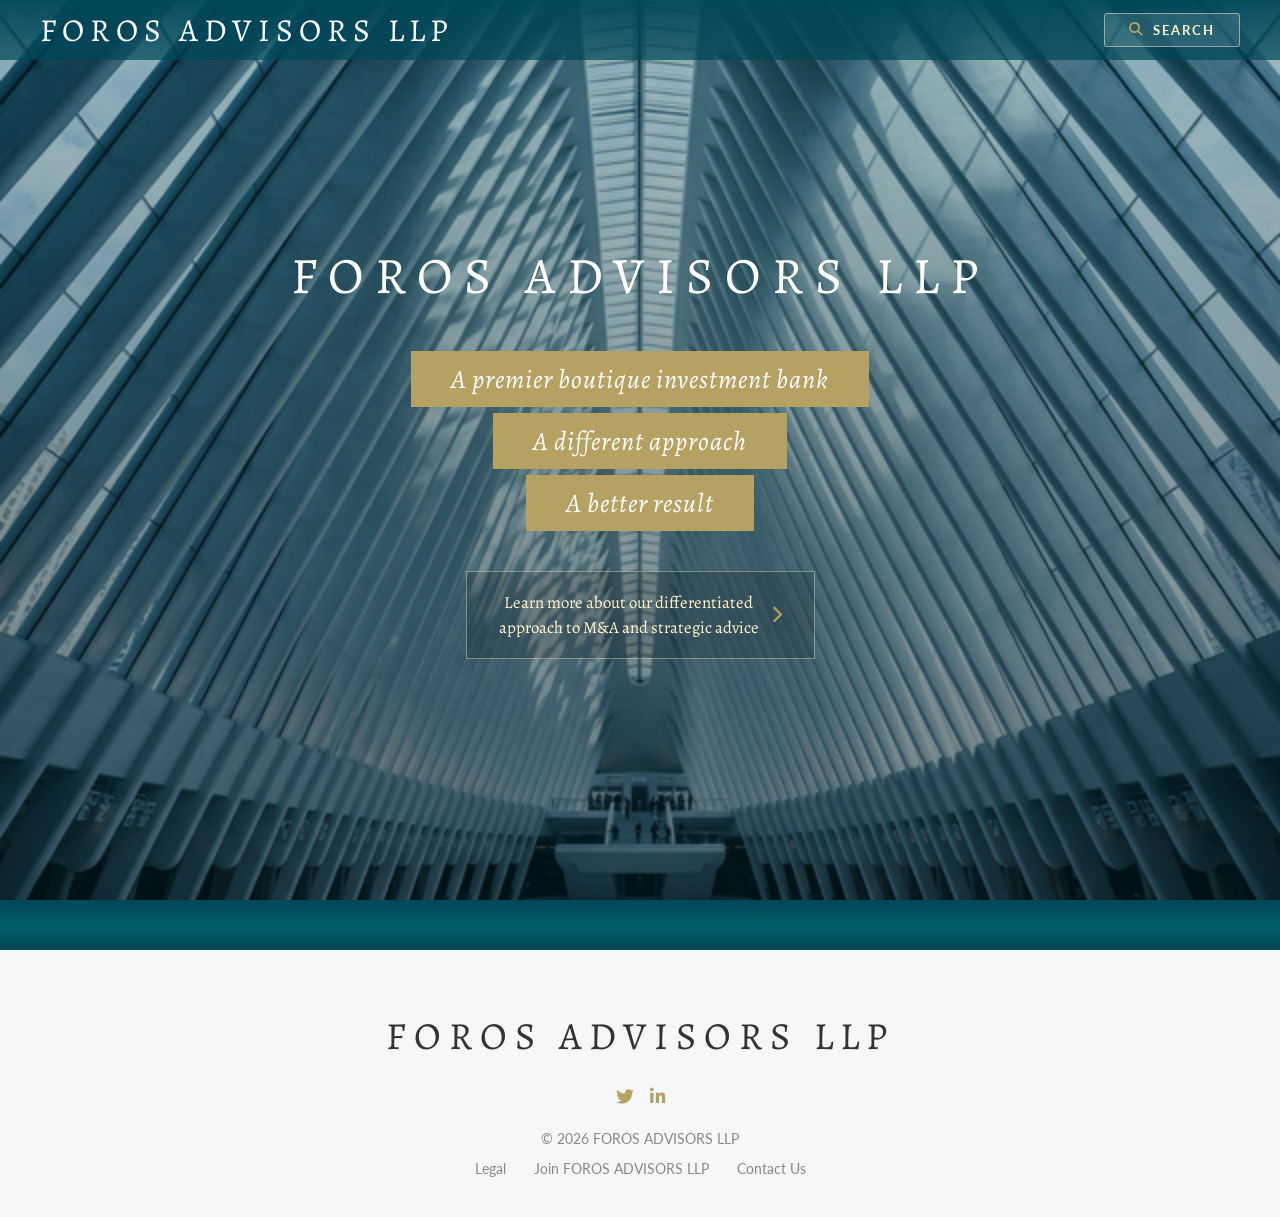
==== index.html @ 62505bb5 "first commit clonned website foros" ====
<!DOCTYPE html>
<html lang="en">

<head>
    <meta charset="UTF-8">
    <meta name="viewport" content="width=device-width, initial-scale=1.0">
    <meta name="description"
        content="FOROS ADVISORS LLP is a premier boutique investment bank providing strategic financial and M&A transaction advice.">
    <title>FOROS ADVISORS LLP</title>
    <link rel="preconnect" href="https://fonts.googleapis.com">
    <link rel="preconnect" href="https://fonts.gstatic.com" crossorigin>
    <link
        href="https://fonts.googleapis.com/css2?family=Alegreya:ital,wght@0,400;0,500;0,600;0,700;1,400;1,500&family=Lato:wght@300;400;700;900&display=swap"
        rel="stylesheet">
    <link rel="stylesheet" href="https://cdnjs.cloudflare.com/ajax/libs/font-awesome/6.5.1/css/all.min.css">
    <link rel="stylesheet" href="styles.css">
</head>

<body>

    <!-- Header / Navigation -->
    <header class="header header--home" id="main-header">
        <div class="header__inner">
            <a href="index.html" class="header__logo">FOROS ADVISORS LLP</a>
            <div class="header__search" id="search-toggle">
                <i class="fas fa-search"></i>
                <span>SEARCH</span>
            </div>
            <button class="header__hamburger" id="hamburger-btn" aria-label="Toggle menu">
                <span></span>
                <span></span>
                <span></span>
            </button>
        </div>
    </header>

    <!-- Mobile Nav Overlay -->
    <nav class="mobile-nav" id="mobile-nav">
        <div class="mobile-nav__inner">
            <a href="index.html" class="mobile-nav__link active">Home</a>
            <a href="who-we-are.html" class="mobile-nav__link">About Us</a>
            <a href="who-we-are.html" class="mobile-nav__link mobile-nav__link--sub">Who We Are</a>
            <a href="#" class="mobile-nav__link mobile-nav__link--sub">News</a>
            <a href="#" class="mobile-nav__link mobile-nav__link--sub">Perspectives</a>
            <a href="#" class="mobile-nav__link mobile-nav__link--sub">Community</a>
            <a href="#" class="mobile-nav__link mobile-nav__link--sub">Join FOROS ADVISORS LLP</a>
            <a href="#" class="mobile-nav__link mobile-nav__link--sub">Contact Us</a>
            <a href="#" class="mobile-nav__link">Our Core Values</a>
            <a href="#" class="mobile-nav__link">Our Approach</a>
            <a href="#" class="mobile-nav__link">Our Clients</a>
            <a href="#" class="mobile-nav__link">Our Transactions</a>
            <a href="#" class="mobile-nav__link">Our Team</a>
            <a href="#" class="mobile-nav__link">Legal</a>
        </div>
    </nav>

    <!-- Search Overlay -->
    <div class="search-overlay" id="search-overlay">
        <div class="search-overlay__inner">
            <button class="search-overlay__close" id="search-close" aria-label="Close search">
                <i class="fas fa-times"></i>
            </button>
            <div class="search-overlay__form">
                <input type="text" class="search-overlay__input" placeholder="Search..." id="search-input"
                    autocomplete="off">
                <button class="search-overlay__btn" aria-label="Search">
                    <i class="fas fa-search"></i>
                </button>
            </div>
        </div>
    </div>

    <!-- Hero Section -->
    <main>
        <section class="hero" id="hero">
            <div class="hero__bg">
                <img src="images/hero-bg.png" alt="Modern architectural structure" class="hero__bg-img">
                <div class="hero__overlay"></div>
            </div>
            <div class="hero__content">
                <h1 class="hero__logo-text">FOROS ADVISORS LLP</h1>
                <div class="hero__taglines">
                    <div class="hero__tagline hero__tagline--1">
                        <span>A premier boutique investment bank</span>
                    </div>
                    <div class="hero__tagline hero__tagline--2">
                        <span>A different approach</span>
                    </div>
                    <div class="hero__tagline hero__tagline--3">
                        <span>A better result</span>
                    </div>
                </div>
                <a href="who-we-are.html" class="hero__cta">
                    <span>Learn more about our differentiated<br>approach to M&A and strategic advice</span>
                    <i class="fas fa-chevron-right"></i>
                </a>
            </div>
        </section>
    </main>

    <!-- Teal Divider -->
    <div class="teal-divider"></div>

    <!-- Footer -->
    <footer class="footer" id="footer">
        <div class="footer__inner">
            <div class="footer__logo">FOROS ADVISORS LLP</div>
            <div class="footer__social">
                <a href="#" class="footer__social-link" aria-label="Twitter"><i class="fab fa-twitter"></i></a>
                <a href="#" class="footer__social-link" aria-label="LinkedIn"><i class="fab fa-linkedin-in"></i></a>
            </div>
            <div class="footer__copyright">&copy; 2026 FOROS ADVISORS LLP</div>
            <div class="footer__links">
                <a href="#">Legal</a>
                <a href="#">Join FOROS ADVISORS LLP</a>
                <a href="#">Contact Us</a>
            </div>
        </div>
    </footer>

    <script src="script.js"></script>
</body>

</html>
---- styles.css ----
/* ===================================================
   FOROS ADVISORS LLP GROUP - Website Clone
   CSS Stylesheet
   =================================================== */

/* ---------- CSS Variables / Design Tokens ---------- */
:root {
    --color-teal-dark: #004758;
    --color-teal-medium: #005f6b;
    --color-teal-light: #00798a;
    --color-teal-secondary: #007a8a;
    --color-gold: #b5a161;
    --color-gold-light: #c9b974;
    --color-cream: #fff4cf;
    --color-white: #ffffff;
    --color-off-white: #f5f7f8;
    --color-gray: #888888;
    --color-text-dark: #333333;
    --color-text-body: #555555;

    --font-serif: 'Alegreya', Georgia, 'Times New Roman', serif;
    --font-sans: 'Lato', 'Helvetica Neue', Arial, sans-serif;

    --header-height: 60px;
    --transition-speed: 0.3s;
    --transition-slow: 0.6s;
}

/* ---------- Reset & Base ---------- */
*,
*::before,
*::after {
    margin: 0;
    padding: 0;
    box-sizing: border-box;
}

html {
    scroll-behavior: smooth;
    font-size: 16px;
}

body {
    font-family: var(--font-sans);
    color: var(--color-text-dark);
    background: var(--color-white);
    overflow-x: hidden;
    -webkit-font-smoothing: antialiased;
    -moz-osx-font-smoothing: grayscale;
}

a {
    text-decoration: none;
    color: inherit;
    transition: color var(--transition-speed) ease, opacity var(--transition-speed) ease;
}

ul,
ol {
    list-style: none;
}

img {
    max-width: 100%;
    height: auto;
    display: block;
}

/* ---------- Header (Homepage) ---------- */
.header {
    position: fixed;
    top: 0;
    left: 0;
    width: 100%;
    z-index: 1000;
    transition: background var(--transition-speed) ease, box-shadow var(--transition-speed) ease;
}

.header--home {
    background: linear-gradient(180deg, rgba(0, 71, 88, 0.95) 0%, rgba(0, 71, 88, 0.7) 100%);
}

.header--home.scrolled {
    background: rgba(0, 71, 88, 0.98);
    box-shadow: 0 2px 20px rgba(0, 0, 0, 0.3);
}

.header--subpage {
    background: var(--color-teal-dark);
    box-shadow: 0 2px 20px rgba(0, 0, 0, 0.2);
}

.header__inner {
    display: flex;
    align-items: center;
    justify-content: space-between;
    padding: 0 40px;
    height: var(--header-height);
    max-width: 1400px;
    margin: 0 auto;
}

.header__logo {
    font-family: var(--font-serif);
    font-size: 2rem;
    font-weight: 400;
    color: var(--color-white);
    letter-spacing: 6px;
    transition: opacity var(--transition-speed);
}

.header__logo:hover {
    opacity: 0.85;
}

.header__search {
    display: flex;
    align-items: center;
    gap: 8px;
    background: rgba(255, 255, 255, 0.12);
    border: 1px solid rgba(255, 244, 207, 0.5);
    padding: 8px 24px;
    border-radius: 3px;
    color: var(--color-cream);
    cursor: pointer;
    font-family: var(--font-sans);
    font-size: 0.8rem;
    font-weight: 700;
    letter-spacing: 2px;
    transition: all var(--transition-speed) ease;
}

.header__search:hover {
    background: rgba(255, 255, 255, 0.2);
    border-color: var(--color-cream);
}

.header__search i {
    color: var(--color-gold);
    font-size: 0.85rem;
}

/* Hamburger */
.header__hamburger {
    display: none;
    flex-direction: column;
    justify-content: center;
    align-items: center;
    gap: 5px;
    background: none;
    border: none;
    cursor: pointer;
    padding: 5px;
    z-index: 1100;
}

.header__hamburger span {
    display: block;
    width: 26px;
    height: 2px;
    background: var(--color-white);
    transition: all var(--transition-speed) ease;
    border-radius: 2px;
}

.header__hamburger.active span:nth-child(1) {
    transform: rotate(45deg) translate(5px, 5px);
}

.header__hamburger.active span:nth-child(2) {
    opacity: 0;
}

.header__hamburger.active span:nth-child(3) {
    transform: rotate(-45deg) translate(5px, -5px);
}

/* ---------- Subpage Navigation ---------- */
.subnav {
    position: fixed;
    top: 0;
    left: 0;
    width: 100%;
    z-index: 1000;
    background: var(--color-teal-dark);
    box-shadow: 0 4px 20px rgba(0, 0, 0, 0.2);
}

.subnav__primary {
    display: flex;
    align-items: center;
    justify-content: flex-start;
    gap: 0;
    padding: 0 40px;
    height: 60px;
    max-width: 1400px;
    margin: 0 auto;
    border-bottom: 1px solid rgba(255, 255, 255, 0.08);
}

.subnav__logo {
    font-family: var(--font-serif);
    font-size: 1.8rem;
    font-weight: 400;
    color: var(--color-white);
    letter-spacing: 6px;
    margin-right: 40px;
    flex-shrink: 0;
}

.subnav__logo:hover {
    opacity: 0.85;
}

.subnav__links {
    display: flex;
    align-items: center;
    gap: 0;
    flex: 1;
}

.subnav__link {
    font-family: var(--font-sans);
    font-size: 0.75rem;
    font-weight: 700;
    letter-spacing: 1.5px;
    text-transform: uppercase;
    color: var(--color-white);
    padding: 20px 16px;
    position: relative;
    transition: color var(--transition-speed);
    white-space: nowrap;
}

.subnav__link:hover,
.subnav__link.active {
    color: var(--color-gold);
}

.subnav__link--dropdown::after {
    content: '';
    display: inline-block;
    width: 0;
    height: 0;
    border-left: 4px solid transparent;
    border-right: 4px solid transparent;
    border-top: 4px solid currentColor;
    margin-left: 6px;
    vertical-align: middle;
}

.subnav__link--dropdown.open::after {
    border-top: none;
    border-bottom: 4px solid currentColor;
}

.subnav__search {
    display: flex;
    align-items: center;
    gap: 8px;
    background: rgba(255, 255, 255, 0.1);
    border: 1px solid rgba(255, 244, 207, 0.4);
    padding: 7px 20px;
    border-radius: 3px;
    color: var(--color-cream);
    cursor: pointer;
    font-family: var(--font-sans);
    font-size: 0.75rem;
    font-weight: 700;
    letter-spacing: 2px;
    margin-left: auto;
    flex-shrink: 0;
    transition: all var(--transition-speed) ease;
}

.subnav__search:hover {
    background: rgba(255, 255, 255, 0.18);
}

.subnav__search i {
    color: var(--color-gold);
    font-size: 0.8rem;
}

/* Secondary Nav Row */
.subnav__secondary {
    display: flex;
    align-items: center;
    justify-content: center;
    gap: 0;
    padding: 0 40px;
    height: 48px;
    max-width: 1400px;
    margin: 0 auto;
    background: rgba(0, 95, 107, 0.6);
}

.subnav__sec-link {
    font-family: var(--font-sans);
    font-size: 0.75rem;
    font-weight: 700;
    letter-spacing: 1.5px;
    text-transform: uppercase;
    color: var(--color-white);
    padding: 14px 24px;
    position: relative;
    transition: color var(--transition-speed);
    white-space: nowrap;
}

.subnav__sec-link:hover,
.subnav__sec-link.active {
    color: var(--color-gold);
}

.subnav__secondary-wrap {
    background: rgba(0, 95, 107, 0.6);
}

/* Mobile Nav Overlay */
.mobile-nav {
    position: fixed;
    top: 0;
    right: -100%;
    width: 100%;
    max-width: 360px;
    height: 100vh;
    background: var(--color-teal-dark);
    z-index: 1050;
    transition: right var(--transition-speed) ease;
    overflow-y: auto;
    padding-top: 80px;
}

.mobile-nav.open {
    right: 0;
}

.mobile-nav__inner {
    display: flex;
    flex-direction: column;
    padding: 20px 30px;
}

.mobile-nav__link {
    font-family: var(--font-sans);
    font-size: 0.85rem;
    font-weight: 700;
    letter-spacing: 1.5px;
    text-transform: uppercase;
    color: var(--color-white);
    padding: 14px 0;
    border-bottom: 1px solid rgba(255, 255, 255, 0.08);
    transition: color var(--transition-speed);
}

.mobile-nav__link:hover,
.mobile-nav__link.active {
    color: var(--color-gold);
}

.mobile-nav__link--sub {
    padding-left: 24px;
    font-size: 0.78rem;
    font-weight: 400;
    opacity: 0.85;
}

/* ---------- Search Overlay ---------- */
.search-overlay {
    position: fixed;
    top: 0;
    left: 0;
    width: 100%;
    height: 100%;
    background: rgba(0, 71, 88, 0.96);
    z-index: 2000;
    display: flex;
    align-items: center;
    justify-content: center;
    opacity: 0;
    visibility: hidden;
    transition: opacity var(--transition-speed) ease, visibility var(--transition-speed) ease;
}

.search-overlay.open {
    opacity: 1;
    visibility: visible;
}

.search-overlay__inner {
    width: 90%;
    max-width: 600px;
    position: relative;
}

.search-overlay__close {
    position: absolute;
    top: -60px;
    right: 0;
    background: none;
    border: none;
    color: var(--color-white);
    font-size: 1.8rem;
    cursor: pointer;
    transition: opacity var(--transition-speed);
}

.search-overlay__close:hover {
    opacity: 0.7;
}

.search-overlay__form {
    display: flex;
    align-items: center;
    border-bottom: 2px solid rgba(255, 255, 255, 0.3);
}

.search-overlay__input {
    flex: 1;
    background: transparent;
    border: none;
    outline: none;
    color: var(--color-white);
    font-family: var(--font-serif);
    font-size: 2rem;
    padding: 16px 0;
}

.search-overlay__input::placeholder {
    color: rgba(255, 255, 255, 0.4);
}

.search-overlay__btn {
    background: none;
    border: none;
    color: var(--color-gold);
    font-size: 1.4rem;
    cursor: pointer;
    padding: 16px;
    transition: opacity var(--transition-speed);
}

.search-overlay__btn:hover {
    opacity: 0.7;
}

/* ---------- Hero Section ---------- */
.hero {
    position: relative;
    width: 100%;
    height: 100vh;
    min-height: 600px;
    display: flex;
    align-items: center;
    justify-content: center;
    overflow: hidden;
}

.hero__bg {
    position: absolute;
    top: 0;
    left: 0;
    width: 100%;
    height: 100%;
}

.hero__bg-img {
    width: 100%;
    height: 100%;
    object-fit: cover;
    object-position: center;
}

.hero__overlay {
    position: absolute;
    top: 0;
    left: 0;
    width: 100%;
    height: 100%;
    background: linear-gradient(180deg,
            rgba(0, 71, 88, 0.35) 0%,
            rgba(0, 40, 50, 0.45) 50%,
            rgba(0, 30, 40, 0.55) 100%);
}

.hero__content {
    position: relative;
    z-index: 10;
    text-align: center;
    padding: 0 20px;
}

.hero__logo-text {
    font-family: var(--font-serif);
    font-size: 3.2rem;
    font-weight: 400;
    color: var(--color-white);
    letter-spacing: 12px;
    margin-bottom: 40px;
    opacity: 0;
    transform: translateY(-20px);
    animation: fadeInDown 0.8s ease 0.3s forwards;
}

.hero__taglines {
    display: flex;
    flex-direction: column;
    align-items: center;
    gap: 6px;
    margin-bottom: 40px;
}

.hero__tagline {
    opacity: 0;
    transform: translateY(20px);
}

.hero__tagline span {
    display: inline-block;
    background: var(--color-gold);
    color: var(--color-white);
    font-family: var(--font-serif);
    font-size: 1.65rem;
    font-weight: 400;
    font-style: italic;
    padding: 10px 40px;
    letter-spacing: 1px;
}

.hero__tagline--1 {
    animation: fadeInUp 0.7s ease 0.6s forwards;
}

.hero__tagline--2 {
    animation: fadeInUp 0.7s ease 0.85s forwards;
}

.hero__tagline--3 {
    animation: fadeInUp 0.7s ease 1.1s forwards;
}

.hero__cta {
    display: inline-flex;
    align-items: center;
    gap: 12px;
    background: rgba(0, 0, 0, 0.15);
    border: 1px solid rgba(255, 244, 207, 0.4);
    color: var(--color-cream);
    font-family: var(--font-serif);
    font-size: 1.05rem;
    padding: 18px 32px;
    line-height: 1.5;
    text-align: center;
    transition: all var(--transition-speed) ease;
    opacity: 0;
    animation: fadeIn 0.8s ease 1.5s forwards;
}

.hero__cta:hover {
    background: rgba(0, 0, 0, 0.3);
    border-color: var(--color-cream);
    transform: scale(1.02);
}

.hero__cta i {
    color: var(--color-gold);
    font-size: 1.1rem;
}

/* ---------- Teal Divider ---------- */
.teal-divider {
    height: 50px;
    background: linear-gradient(180deg, var(--color-teal-dark) 0%, var(--color-teal-medium) 50%, var(--color-teal-dark) 100%);
}

/* ---------- Subpage Banner ---------- */
.banner {
    position: relative;
    width: 100%;
    height: 340px;
    overflow: hidden;
    margin-top: 108px;
}

.banner__img {
    width: 100%;
    height: 100%;
    object-fit: cover;
    object-position: center 30%;
}

.banner__overlay {
    position: absolute;
    top: 0;
    left: 0;
    width: 100%;
    height: 100%;
    background: linear-gradient(180deg,
            rgba(0, 71, 88, 0.15) 0%,
            rgba(0, 30, 40, 0.25) 100%);
}

/* ---------- Content Sections ---------- */
.section {
    padding: 60px 40px;
    max-width: 1000px;
    margin: 0 auto;
}

.section--intro {
    text-align: center;
    padding-top: 40px;
    border-top: 1px solid #ddd;
}

.section__heading {
    font-family: var(--font-serif);
    font-size: 2.6rem;
    font-weight: 400;
    color: var(--color-text-dark);
    line-height: 1.45;
    margin-bottom: 30px;
}

.section__heading--italic {
    font-style: italic;
}

.section__heading--small {
    font-size: 2.2rem;
}

.section__subheading {
    font-family: var(--font-serif);
    font-size: 1.3rem;
    font-weight: 600;
    font-style: italic;
    color: var(--color-teal-dark);
    margin-bottom: 20px;
    line-height: 1.5;
}

.section__text {
    font-family: var(--font-serif);
    font-size: 1.15rem;
    color: var(--color-text-body);
    line-height: 1.75;
    margin-bottom: 20px;
}

.section__list {
    padding-left: 0;
    margin-bottom: 30px;
}

.section__list li {
    font-family: var(--font-serif);
    font-size: 1.15rem;
    color: var(--color-text-body);
    line-height: 1.75;
    margin-bottom: 20px;
    padding-left: 24px;
    position: relative;
}

.section__list li::before {
    content: '•';
    position: absolute;
    left: 0;
    color: var(--color-teal-dark);
    font-weight: bold;
    font-size: 1.3rem;
}

.section__list li strong {
    color: var(--color-text-dark);
    font-weight: 700;
}

/* Expandable Arrow */
.section__expand {
    display: flex;
    align-items: center;
    justify-content: center;
    width: 30px;
    height: 30px;
    margin: 20px auto;
    cursor: pointer;
    color: var(--color-gray);
    font-size: 1rem;
    border: 1px solid var(--color-gray);
    border-radius: 50%;
    transition: all var(--transition-speed);
}

.section__expand:hover {
    color: var(--color-teal-dark);
    border-color: var(--color-teal-dark);
}

/* ---------- Stat Circles ---------- */
.stats {
    display: flex;
    justify-content: center;
    align-items: flex-end;
    gap: 60px;
    padding: 0 40px 60px;
    max-width: 1000px;
    margin: 0 auto;
}

.stat {
    display: flex;
    flex-direction: column;
    align-items: center;
    text-align: center;
}

.stat__circle {
    width: 220px;
    height: 220px;
    border-radius: 50%;
    background: linear-gradient(135deg, var(--color-teal-dark) 0%, var(--color-teal-light) 100%);
    display: flex;
    flex-direction: column;
    align-items: center;
    justify-content: center;
    padding: 20px;
    box-shadow: 0 8px 30px rgba(0, 71, 88, 0.25);
    transition: transform var(--transition-speed) ease, box-shadow var(--transition-speed) ease;
}

.stat__circle:hover {
    transform: translateY(-5px);
    box-shadow: 0 12px 40px rgba(0, 71, 88, 0.35);
}

.stat__number {
    font-family: var(--font-serif);
    font-size: 3.2rem;
    font-weight: 700;
    color: var(--color-white);
    line-height: 1;
    margin-bottom: 8px;
}

.stat__label {
    font-family: var(--font-sans);
    font-size: 0.7rem;
    font-weight: 700;
    letter-spacing: 2px;
    text-transform: uppercase;
    color: var(--color-white);
    line-height: 1.4;
}

/* ---------- Clients Section ---------- */
.clients {
    padding: 60px 40px;
    max-width: 1000px;
    margin: 0 auto;
    border-top: 1px solid #ddd;
}

.clients__heading {
    font-family: var(--font-serif);
    font-size: 2.2rem;
    font-weight: 400;
    color: var(--color-text-dark);
    margin-bottom: 20px;
}

.clients__subheading {
    font-family: var(--font-serif);
    font-size: 1.3rem;
    font-weight: 600;
    font-style: italic;
    color: var(--color-teal-dark);
    margin-bottom: 40px;
    line-height: 1.5;
}

.clients__grid {
    display: grid;
    grid-template-columns: repeat(auto-fit, minmax(160px, 1fr));
    gap: 30px;
    align-items: center;
}

.clients__logo {
    display: flex;
    align-items: center;
    justify-content: center;
    padding: 20px;
    background: var(--color-off-white);
    border-radius: 6px;
    height: 80px;
    font-family: var(--font-sans);
    font-size: 0.9rem;
    font-weight: 700;
    color: var(--color-gray);
    letter-spacing: 1px;
    text-transform: uppercase;
    transition: all var(--transition-speed) ease;
}

.clients__logo:hover {
    background: #eef2f3;
    box-shadow: 0 4px 12px rgba(0, 0, 0, 0.08);
}

/* ---------- Footer ---------- */
.footer {
    background: var(--color-off-white);
    padding: 60px 40px 40px;
    text-align: center;
}

.footer__inner {
    max-width: 1200px;
    margin: 0 auto;
}

.footer__logo {
    font-family: var(--font-serif);
    font-size: 2.4rem;
    font-weight: 400;
    color: var(--color-text-dark);
    letter-spacing: 8px;
    margin-bottom: 24px;
}

.footer__social {
    display: flex;
    justify-content: center;
    gap: 16px;
    margin-bottom: 24px;
}

.footer__social-link {
    color: var(--color-gold);
    font-size: 1.1rem;
    transition: color var(--transition-speed), transform var(--transition-speed);
}

.footer__social-link:hover {
    color: var(--color-teal-dark);
    transform: translateY(-2px);
}

.footer__copyright {
    font-family: var(--font-sans);
    font-size: 0.85rem;
    color: var(--color-gray);
    margin-bottom: 14px;
}

.footer__links {
    display: flex;
    justify-content: center;
    gap: 28px;
}

.footer__links a {
    font-family: var(--font-sans);
    font-size: 0.85rem;
    color: var(--color-gray);
    transition: color var(--transition-speed);
}

.footer__links a:hover {
    color: var(--color-teal-dark);
}

/* ---------- Animations ---------- */
@keyframes fadeInDown {
    from {
        opacity: 0;
        transform: translateY(-20px);
    }

    to {
        opacity: 1;
        transform: translateY(0);
    }
}

@keyframes fadeInUp {
    from {
        opacity: 0;
        transform: translateY(20px);
    }

    to {
        opacity: 1;
        transform: translateY(0);
    }
}

@keyframes fadeIn {
    from {
        opacity: 0;
    }

    to {
        opacity: 1;
    }
}

/* Scroll-triggered animations */
.animate-on-scroll {
    opacity: 0;
    transform: translateY(30px);
    transition: opacity 0.8s ease, transform 0.8s ease;
}

.animate-on-scroll.visible {
    opacity: 1;
    transform: translateY(0);
}

/* Number Counter Animation */
.stat__number[data-count] {
    transition: none;
}

/* ---------- Responsive ---------- */
@media (max-width: 1024px) {
    .subnav__link {
        padding: 20px 10px;
        font-size: 0.7rem;
    }

    .subnav__sec-link {
        padding: 14px 16px;
        font-size: 0.7rem;
    }

    .stats {
        gap: 30px;
    }

    .stat__circle {
        width: 180px;
        height: 180px;
    }

    .stat__number {
        font-size: 2.6rem;
    }
}

@media (max-width: 768px) {
    :root {
        --header-height: 56px;
    }

    .header__search {
        display: none;
    }

    .header__hamburger {
        display: flex;
    }

    /* Subnav mobile */
    .subnav__links,
    .subnav__search {
        display: none;
    }

    .subnav__primary {
        height: 56px;
    }

    .subnav__secondary-wrap {
        display: none;
    }

    .subnav .header__hamburger {
        display: flex;
    }

    /* Hero */
    .hero__logo-text {
        font-size: 2.2rem;
        letter-spacing: 8px;
    }

    .hero__tagline span {
        font-size: 1.15rem;
        padding: 8px 24px;
    }

    .hero__cta {
        font-size: 0.9rem;
        padding: 14px 24px;
    }

    /* Banner */
    .banner {
        height: 200px;
        margin-top: 56px;
    }

    /* Stats */
    .stats {
        flex-direction: column;
        align-items: center;
        gap: 30px;
    }

    .stat__circle {
        width: 200px;
        height: 200px;
    }

    /* Section */
    .section {
        padding: 40px 24px;
    }

    .section__heading {
        font-size: 1.8rem;
    }

    .section__heading--small {
        font-size: 1.6rem;
    }

    /* Footer */
    .footer {
        padding: 40px 24px 30px;
    }

    .footer__links {
        flex-direction: column;
        gap: 12px;
    }

    /* Clients */
    .clients__grid {
        grid-template-columns: repeat(2, 1fr);
    }
}

@media (max-width: 480px) {
    .hero__logo-text {
        font-size: 1.8rem;
        letter-spacing: 6px;
    }

    .hero__tagline span {
        font-size: 0.95rem;
        padding: 6px 16px;
    }

    .hero__cta {
        font-size: 0.8rem;
        padding: 12px 18px;
        flex-direction: column;
        gap: 8px;
    }

    .stat__circle {
        width: 170px;
        height: 170px;
    }

    .stat__number {
        font-size: 2.4rem;
    }

    .clients__grid {
        grid-template-columns: 1fr;
    }
}
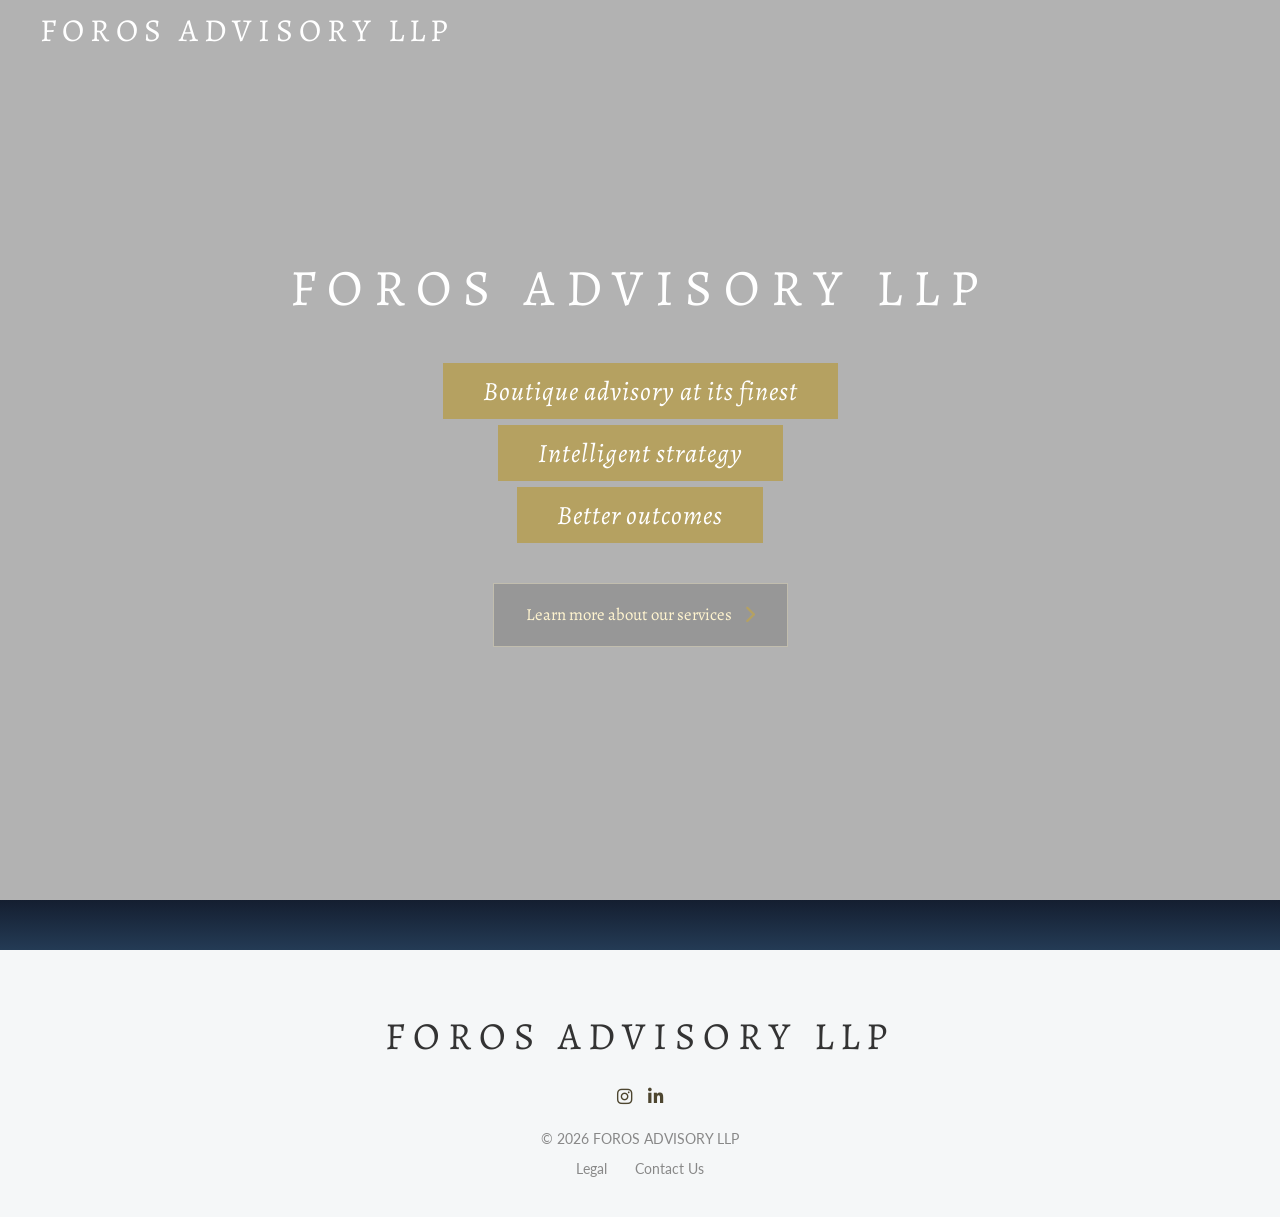
==== commit 0102fc46: "edited index, who we are, services" ====
--- a/index.html
+++ b/index.html
@@ -5,8 +5,8 @@
     <meta charset="UTF-8">
     <meta name="viewport" content="width=device-width, initial-scale=1.0">
     <meta name="description"
-        content="FOROS ADVISORS LLP is a premier boutique investment bank providing strategic financial and M&A transaction advice.">
-    <title>FOROS ADVISORS LLP</title>
+        content="FOROS ADVISORY LLP is a premier boutique investment bank providing strategic financial and M&A transaction advice.">
+    <title>FOROS ADVISORY LLP</title>
     <link rel="preconnect" href="https://fonts.googleapis.com">
     <link rel="preconnect" href="https://fonts.gstatic.com" crossorigin>
     <link
@@ -21,11 +21,11 @@
     <!-- Header / Navigation -->
     <header class="header header--home" id="main-header">
         <div class="header__inner">
-            <a href="index.html" class="header__logo">FOROS ADVISORS LLP</a>
-            <div class="header__search" id="search-toggle">
+            <a href="index.html" class="header__logo">FOROS ADVISORY LLP</a>
+            <!-- <div class="header__search" id="search-toggle">
                 <i class="fas fa-search"></i>
                 <span>SEARCH</span>
-            </div>
+            </div> -->
             <button class="header__hamburger" id="hamburger-btn" aria-label="Toggle menu">
                 <span></span>
                 <span></span>
@@ -38,19 +38,11 @@
     <nav class="mobile-nav" id="mobile-nav">
         <div class="mobile-nav__inner">
             <a href="index.html" class="mobile-nav__link active">Home</a>
-            <a href="who-we-are.html" class="mobile-nav__link">About Us</a>
-            <a href="who-we-are.html" class="mobile-nav__link mobile-nav__link--sub">Who We Are</a>
-            <a href="#" class="mobile-nav__link mobile-nav__link--sub">News</a>
-            <a href="#" class="mobile-nav__link mobile-nav__link--sub">Perspectives</a>
-            <a href="#" class="mobile-nav__link mobile-nav__link--sub">Community</a>
-            <a href="#" class="mobile-nav__link mobile-nav__link--sub">Join FOROS ADVISORS LLP</a>
-            <a href="#" class="mobile-nav__link mobile-nav__link--sub">Contact Us</a>
-            <a href="#" class="mobile-nav__link">Our Core Values</a>
-            <a href="#" class="mobile-nav__link">Our Approach</a>
-            <a href="#" class="mobile-nav__link">Our Clients</a>
-            <a href="#" class="mobile-nav__link">Our Transactions</a>
-            <a href="#" class="mobile-nav__link">Our Team</a>
-            <a href="#" class="mobile-nav__link">Legal</a>
+            <a href="who-we-are.html" class="mobile-nav__link">Who we are</a>
+            <a href="our-services.html" class="mobile-nav__link">Our Services</a>
+            <a href="our-team.html" class="mobile-nav__link">Our Team</a>
+            <a href="contact-us.html" class="mobile-nav__link">Contact us</a>
+            <a href="legal.html" class="mobile-nav__link">Legal</a>
         </div>
     </nav>
 
@@ -74,24 +66,30 @@
     <main>
         <section class="hero" id="hero">
             <div class="hero__bg">
-                <img src="images/hero-bg.png" alt="Modern architectural structure" class="hero__bg-img">
-                <div class="hero__overlay"></div>
+                <!-- <img src="images/hero-bg.png" alt="Modern architectural structure" class="hero__bg-img"> -->
+                <div class="hero__overlay">
+                    <video autoplay muted loop playsinline class="hero__bg-video">
+                        <source src="images/hero.mp4" type="video/mp4">
+                        Your browser does not support the video tag.
+                    </video>
+                </div>
+
             </div>
             <div class="hero__content">
-                <h1 class="hero__logo-text">FOROS ADVISORS LLP</h1>
+                <h1 class="hero__logo-text">FOROS ADVISORY LLP</h1>
                 <div class="hero__taglines">
                     <div class="hero__tagline hero__tagline--1">
-                        <span>A premier boutique investment bank</span>
+                        <span>Boutique advisory at its finest</span>
                     </div>
                     <div class="hero__tagline hero__tagline--2">
-                        <span>A different approach</span>
+                        <span>Intelligent strategy</span>
                     </div>
                     <div class="hero__tagline hero__tagline--3">
-                        <span>A better result</span>
+                        <span>Better outcomes</span>
                     </div>
                 </div>
                 <a href="who-we-are.html" class="hero__cta">
-                    <span>Learn more about our differentiated<br>approach to M&A and strategic advice</span>
+                    <span>Learn more about our services</span>
                     <i class="fas fa-chevron-right"></i>
                 </a>
             </div>
@@ -104,16 +102,16 @@
     <!-- Footer -->
     <footer class="footer" id="footer">
         <div class="footer__inner">
-            <div class="footer__logo">FOROS ADVISORS LLP</div>
+            <div class="footer__logo">FOROS ADVISORY LLP</div>
             <div class="footer__social">
-                <a href="#" class="footer__social-link" aria-label="Twitter"><i class="fab fa-twitter"></i></a>
+                <a href="#" class="footer__social-link" aria-label="Instagram"><i class="fab fa-instagram"></i></a>
                 <a href="#" class="footer__social-link" aria-label="LinkedIn"><i class="fab fa-linkedin-in"></i></a>
             </div>
-            <div class="footer__copyright">&copy; 2026 FOROS ADVISORS LLP</div>
+            <div class="footer__copyright">&copy; 2026 FOROS ADVISORY LLP</div>
             <div class="footer__links">
-                <a href="#">Legal</a>
-                <a href="#">Join FOROS ADVISORS LLP</a>
-                <a href="#">Contact Us</a>
+                <a href="legal.html">Legal</a>
+                <!-- <a href="join-foros.html">Join FOROS ADVISORY LLP</a> -->
+                <a href="contact-us.html">Contact Us</a>
             </div>
         </div>
     </footer>
--- a/styles.css
+++ b/styles.css
@@ -1,15 +1,16 @@
 /* ===================================================
-   FOROS ADVISORS LLP GROUP - Website Clone
+   FOROS ADVISORY LLP GROUP - Website Clone
    CSS Stylesheet
    =================================================== */
 
 /* ---------- CSS Variables / Design Tokens ---------- */
 :root {
-    --color-teal-dark: #004758;
-    --color-teal-medium: #005f6b;
-    --color-teal-light: #00798a;
-    --color-teal-secondary: #007a8a;
+    --color-teal-dark: #1e293b;
+    --color-teal-medium: #22334d;
+    --color-teal-light: #334155;
+    --color-teal-secondary: #475569;
     --color-gold: #b5a161;
+    --color-gold-dark: #4d4630;
     --color-gold-light: #c9b974;
     --color-cream: #fff4cf;
     --color-white: #ffffff;
@@ -24,6 +25,55 @@
     --header-height: 60px;
     --transition-speed: 0.3s;
     --transition-slow: 0.6s;
+}
+
+/* ---------- Loader ---------- */
+.loader-wrapper {
+    position: fixed;
+    top: 0;
+    left: 0;
+    width: 100%;
+    height: 100%;
+    background: var(--color-teal-dark);
+    display: flex;
+    flex-direction: column;
+    justify-content: center;
+    align-items: center;
+    z-index: 9999;
+    transition: opacity 0.5s ease, visibility 0.5s ease;
+}
+
+.loader {
+    width: 100px;
+    height: 100px;
+    border: 3px solid rgba(255, 255, 255, 0.1);
+    border-radius: 50%;
+    border-top-color: var(--color-gold);
+    animation: spin 0.5s linear infinite;
+    margin-bottom: 20px;
+}
+
+.loader-text {
+    font-family: var(--font-serif);
+    color: var(--color-white);
+    letter-spacing: 4px;
+    font-size: 2.5rem;
+    text-transform: uppercase;
+}
+
+@keyframes spin {
+    0% {
+        transform: rotate(0deg);
+    }
+
+    100% {
+        transform: rotate(360deg);
+    }
+}
+
+.loader-wrapper.fade-out {
+    opacity: 0;
+    visibility: hidden;
 }
 
 /* ---------- Reset & Base ---------- */
@@ -77,12 +127,24 @@
 }
 
 .header--home {
-    background: linear-gradient(180deg, rgba(0, 71, 88, 0.95) 0%, rgba(0, 71, 88, 0.7) 100%);
+    background: transparent;
+}
+
+.header--home .header__logo {
+    opacity: 0;
+    visibility: hidden;
+    pointer-events: none;
 }
 
 .header--home.scrolled {
-    background: rgba(0, 71, 88, 0.98);
+    background: linear-gradient(180deg, #141e30 0%, #243b55 100%);
     box-shadow: 0 2px 20px rgba(0, 0, 0, 0.3);
+}
+
+.header--home.scrolled .header__logo {
+    opacity: 1;
+    visibility: visible;
+    pointer-events: auto;
 }
 
 .header--subpage {
@@ -184,6 +246,8 @@
     z-index: 1000;
     background: var(--color-teal-dark);
     box-shadow: 0 4px 20px rgba(0, 0, 0, 0.2);
+    backdrop-filter: blur(8px);
+    -webkit-backdrop-filter: blur(8px);
 }
 
 .subnav__primary {
@@ -292,7 +356,7 @@
     height: 48px;
     max-width: 1400px;
     margin: 0 auto;
-    background: rgba(0, 95, 107, 0.6);
+    background: linear-gradient(180deg, #1f2b44 0%, #3a5775 100%);
 }
 
 .subnav__sec-link {
@@ -313,8 +377,74 @@
     color: var(--color-gold);
 }
 
+.subnav__dropdown-wrap {
+    position: relative;
+    display: inline-block;
+}
+
+.subnav__sec-link--dropdown::after {
+    content: '';
+    display: inline-block;
+    width: 0;
+    height: 0;
+    border-left: 4px solid transparent;
+    border-right: 4px solid transparent;
+    border-top: 4px solid currentColor;
+    margin-left: 6px;
+    vertical-align: middle;
+}
+
+.subnav__sec-link--dropdown.open::after {
+    border-top: none;
+    border-bottom: 4px solid currentColor;
+}
+
+.subnav__dropdown-menu {
+    position: absolute;
+    top: 100%;
+    left: 0;
+    background: var(--color-teal-dark);
+    min-width: 200px;
+    box-shadow: 0 4px 15px rgba(0, 0, 0, 0.2);
+    opacity: 0;
+    visibility: hidden;
+    transform: translateY(10px);
+    transition: all var(--transition-speed) ease;
+    z-index: 100;
+}
+
+/* Open via JS class or CSS hover */
+.subnav__dropdown-wrap:hover .subnav__dropdown-menu,
+.subnav__sec-link--dropdown.open+.subnav__dropdown-menu {
+    opacity: 1;
+    visibility: visible;
+    transform: translateY(0);
+}
+
+.subnav__dropdown-item {
+    display: block;
+    font-family: var(--font-sans);
+    font-size: 0.75rem;
+    font-weight: 700;
+    letter-spacing: 1px;
+    text-transform: uppercase;
+    color: var(--color-white);
+    padding: 14px 24px;
+    border-bottom: 1px solid rgba(255, 255, 255, 0.08);
+    transition: color var(--transition-speed), background var(--transition-speed);
+}
+
+.subnav__dropdown-item:last-child {
+    border-bottom: none;
+}
+
+.subnav__dropdown-item:hover {
+    color: var(--color-gold);
+    background: rgba(255, 255, 255, 0.05);
+}
+
 .subnav__secondary-wrap {
-    background: rgba(0, 95, 107, 0.6);
+    background: linear-gradient(180deg, #1f2b44 0%, #3a5775 100%);
 }
 
 /* Mobile Nav Overlay */
@@ -373,7 +503,9 @@
     left: 0;
     width: 100%;
     height: 100%;
-    background: rgba(0, 71, 88, 0.96);
+    background: rgba(0, 50, 60, 0.98);
+    backdrop-filter: blur(10px);
+    -webkit-backdrop-filter: blur(10px);
     z-index: 2000;
     display: flex;
     align-items: center;
@@ -445,6 +577,49 @@
     opacity: 0.7;
 }
 
+.search-overlay__results {
+    margin-top: 40px;
+    max-height: 60vh;
+    overflow-y: auto;
+    padding-right: 10px;
+}
+
+.search-overlay__result-item {
+    display: block;
+    padding: 20px;
+    background: rgba(255, 255, 255, 0.05);
+    border-radius: 4px;
+    margin-bottom: 15px;
+    border-left: 3px solid var(--color-gold);
+    transition: all var(--transition-speed) ease;
+}
+
+.search-overlay__result-item:hover {
+    background: rgba(255, 255, 255, 0.1);
+    transform: translateX(5px);
+}
+
+.search-overlay__result-item h3 {
+    font-family: var(--font-serif);
+    color: var(--color-white);
+    font-size: 1.4rem;
+    margin-bottom: 5px;
+}
+
+.search-overlay__result-item p {
+    color: var(--color-gold);
+    font-size: 0.85rem;
+    font-weight: 700;
+}
+
+.search-overlay__no-results {
+    color: var(--color-white);
+    font-family: var(--font-serif);
+    font-style: italic;
+    opacity: 0.7;
+    margin-top: 20px;
+}
+
 /* ---------- Hero Section ---------- */
 .hero {
     position: relative;
@@ -479,9 +654,9 @@
     width: 100%;
     height: 100%;
     background: linear-gradient(180deg,
-            rgba(0, 71, 88, 0.35) 0%,
-            rgba(0, 40, 50, 0.45) 50%,
-            rgba(0, 30, 40, 0.55) 100%);
+            rgba(30, 41, 59, 0.35) 0%,
+            rgba(20, 30, 45, 0.45) 50%,
+            rgba(15, 25, 40, 0.55) 100%);
 }
 
 .hero__content {
@@ -489,6 +664,22 @@
     z-index: 10;
     text-align: center;
     padding: 0 20px;
+}
+
+.hero__bg-video {
+    width: 100%;
+    height: 100%;
+    object-fit: cover;
+    filter: brightness(70%);
+}
+
+.hero__overlay {
+    position: absolute;
+    top: 0;
+    left: 0;
+    right: 0;
+    bottom: 0;
+    background: rgba(0, 0, 0, 0.3);
 }
 
 .hero__logo-text {
@@ -571,7 +762,7 @@
 /* ---------- Teal Divider ---------- */
 .teal-divider {
     height: 50px;
-    background: linear-gradient(180deg, var(--color-teal-dark) 0%, var(--color-teal-medium) 50%, var(--color-teal-dark) 100%);
+    background: linear-gradient(180deg, #141e30 0%, #243b55 100%);
 }
 
 /* ---------- Subpage Banner ---------- */
@@ -597,8 +788,8 @@
     width: 100%;
     height: 100%;
     background: linear-gradient(180deg,
-            rgba(0, 71, 88, 0.15) 0%,
-            rgba(0, 30, 40, 0.25) 100%);
+            rgba(30, 41, 59, 0.15) 0%,
+            rgba(15, 25, 40, 0.25) 100%);
 }
 
 /* ---------- Content Sections ---------- */
@@ -803,11 +994,17 @@
     letter-spacing: 1px;
     text-transform: uppercase;
     transition: all var(--transition-speed) ease;
+    filter: grayscale(1);
+    opacity: 0.6;
 }
 
 .clients__logo:hover {
-    background: #eef2f3;
-    box-shadow: 0 4px 12px rgba(0, 0, 0, 0.08);
+    filter: grayscale(0);
+    opacity: 1;
+    transform: translateY(-5px);
+    background: var(--color-white);
+    box-shadow: 0 12px 30px rgba(0, 71, 88, 0.12);
+    color: var(--color-gold);
 }
 
 /* ---------- Footer ---------- */
@@ -839,7 +1036,7 @@
 }
 
 .footer__social-link {
-    color: var(--color-gold);
+    color: var(--color-gold-dark);
     font-size: 1.1rem;
     transition: color var(--transition-speed), transform var(--transition-speed);
 }
@@ -1075,4 +1272,268 @@
     .clients__grid {
         grid-template-columns: 1fr;
     }
-}+}
+
+/* ---------- Grid & Card Components (Landing Page Styles) ---------- */
+
+.grid-container {
+    display: grid;
+    gap: 30px;
+    margin: 40px 0;
+}
+
+.grid--2 {
+    grid-template-columns: repeat(auto-fit, minmax(300px, 1fr));
+}
+
+.grid--3 {
+    grid-template-columns: repeat(auto-fit, minmax(280px, 1fr));
+}
+
+.grid--4 {
+    grid-template-columns: repeat(auto-fit, minmax(220px, 1fr));
+}
+
+/* Base Card */
+.card {
+    background: var(--color-white);
+    border: 1px solid rgba(0, 71, 88, 0.1);
+    border-radius: 8px;
+    padding: 30px;
+    transition: all var(--transition-speed) ease;
+    display: flex;
+    flex-direction: column;
+    height: 100%;
+    box-shadow: 0 4px 12px rgba(0, 0, 0, 0.03);
+}
+
+.card:hover {
+    transform: translateY(-5px);
+    box-shadow: 0 12px 30px rgba(0, 71, 88, 0.1);
+    border-color: var(--color-teal-light);
+}
+
+/* Team Card */
+.card--team {
+    text-align: center;
+    padding: 40px 20px;
+}
+
+.card__image-wrap {
+    width: 150px;
+    height: 150px;
+    border-radius: 50%;
+    overflow: hidden;
+    margin: 0 auto 20px;
+    border: 3px solid var(--color-gold);
+    background: var(--color-off-white);
+}
+
+.card__image {
+    width: 100%;
+    height: 100%;
+    object-fit: cover;
+}
+
+.card__name {
+    font-family: var(--font-serif);
+    font-size: 1.5rem;
+    color: var(--color-teal-dark);
+    margin-bottom: 5px;
+}
+
+.card__role {
+    font-family: var(--font-sans);
+    font-size: 0.85rem;
+    font-weight: 700;
+    text-transform: uppercase;
+    color: var(--color-gold);
+    letter-spacing: 1px;
+    margin-bottom: 15px;
+}
+
+.card__bio {
+    font-family: var(--font-serif);
+    font-size: 1rem;
+    color: var(--color-text-body);
+    line-height: 1.6;
+}
+
+/* Service Card */
+.card--service {
+    border-top: 4px solid var(--color-teal-dark);
+}
+
+.card__icon {
+    font-size: 2.5rem;
+    color: var(--color-gold);
+    margin-bottom: 20px;
+}
+
+.card__title {
+    font-family: var(--font-serif);
+    font-size: 1.6rem;
+    color: var(--color-teal-dark);
+    margin-bottom: 15px;
+}
+
+/* Value Card */
+.card--value {
+    background: var(--color-off-white);
+    position: relative;
+    overflow: hidden;
+}
+
+.card--value::before {
+    content: '';
+    position: absolute;
+    top: 0;
+    left: 0;
+    width: 5px;
+    height: 100%;
+    background: var(--color-gold);
+}
+
+/* Feature Block (Horizontal) */
+.feature-block {
+    display: flex;
+    align-items: center;
+    gap: 40px;
+    margin-bottom: 60px;
+    padding: 40px;
+    background: var(--color-off-white);
+    border-radius: 12px;
+}
+
+.feature-block:nth-child(even) {
+    flex-direction: row-reverse;
+}
+
+.feature-block__content {
+    flex: 1;
+}
+
+.feature-block__image-wrap {
+    flex: 1;
+    border-radius: 12px;
+    overflow: hidden;
+    box-shadow: 0 10px 30px rgba(0, 0, 0, 0.1);
+}
+
+@media (max-width: 768px) {
+
+    .feature-block,
+    .feature-block:nth-child(even) {
+        flex-direction: column;
+        padding: 20px;
+    }
+
+/* ---------- Grid & Cards ---------- */
+.grid-container {
+    display: grid;
+    gap: 30px;
+}
+
+.grid--2 {
+    grid-template-columns: repeat(2, 1fr);
+}
+
+.grid--3 {
+    grid-template-columns: repeat(3, 1fr);
+}
+
+.grid--4 {
+    grid-template-columns: repeat(4, 1fr);
+}
+
+@media (max-width: 1024px) {
+    .grid--3, .grid--4 {
+        grid-template-columns: repeat(2, 1fr);
+    }
+}
+
+@media (max-width: 768px) {
+    .grid--2, .grid--3, .grid--4 {
+        grid-template-columns: 1fr;
+    }
+}
+
+.card {
+    background: rgba(255, 255, 255, 0.03);
+    border: 1px solid rgba(255, 255, 255, 0.1);
+    padding: 30px;
+    border-radius: 4px;
+    transition: all var(--transition-speed) ease;
+    display: flex;
+    flex-direction: column;
+}
+
+.card--value, .card--service {
+    text-decoration: none;
+    color: inherit;
+    transition: transform var(--transition-speed) ease, border-color var(--transition-speed) ease, box-shadow var(--transition-speed) ease;
+}
+
+.card--service:hover, .card--value:hover {
+    transform: translateY(-5px);
+    border-color: var(--color-gold);
+    background: rgba(255, 255, 255, 0.05);
+    box-shadow: 0 10px 30px rgba(0, 0, 0, 0.3);
+}
+
+.card__icon {
+    font-size: 2.5rem;
+    color: var(--color-gold);
+    margin-bottom: 20px;
+}
+
+.card__title {
+    font-family: var(--font-serif);
+    font-size: 1.5rem;
+    margin-bottom: 15px;
+    color: var(--color-gold);
+}
+
+.card__bio {
+    font-size: 0.95rem;
+    line-height: 1.6;
+    color: var(--color-white-muted);
+}
+
+.breadcrumb {
+    font-size: 0.9rem;
+    margin-bottom: 30px;
+    color: var(--color-gold);
+    text-transform: uppercase;
+    letter-spacing: 1px;
+}
+
+.breadcrumb a {
+    color: var(--color-white-muted);
+    text-decoration: none;
+}
+
+.breadcrumb a:hover {
+    color: var(--color-gold);
+}
+
+.btn--gold {
+    display: inline-block;
+    padding: 15px 40px;
+    background: transparent;
+    border: 1.5px solid var(--color-gold);
+    color: var(--color-gold);
+    text-transform: uppercase;
+    letter-spacing: 2px;
+    font-weight: 700;
+    transition: all 0.3s ease;
+    text-decoration: none;
+    margin-top: 20px;
+}
+
+.btn--gold:hover {
+    background: var(--color-gold);
+    color: var(--color-teal-dark);
+    transform: translateY(-3px);
+}
+} /* Closing media query if it exists, otherwise just end */
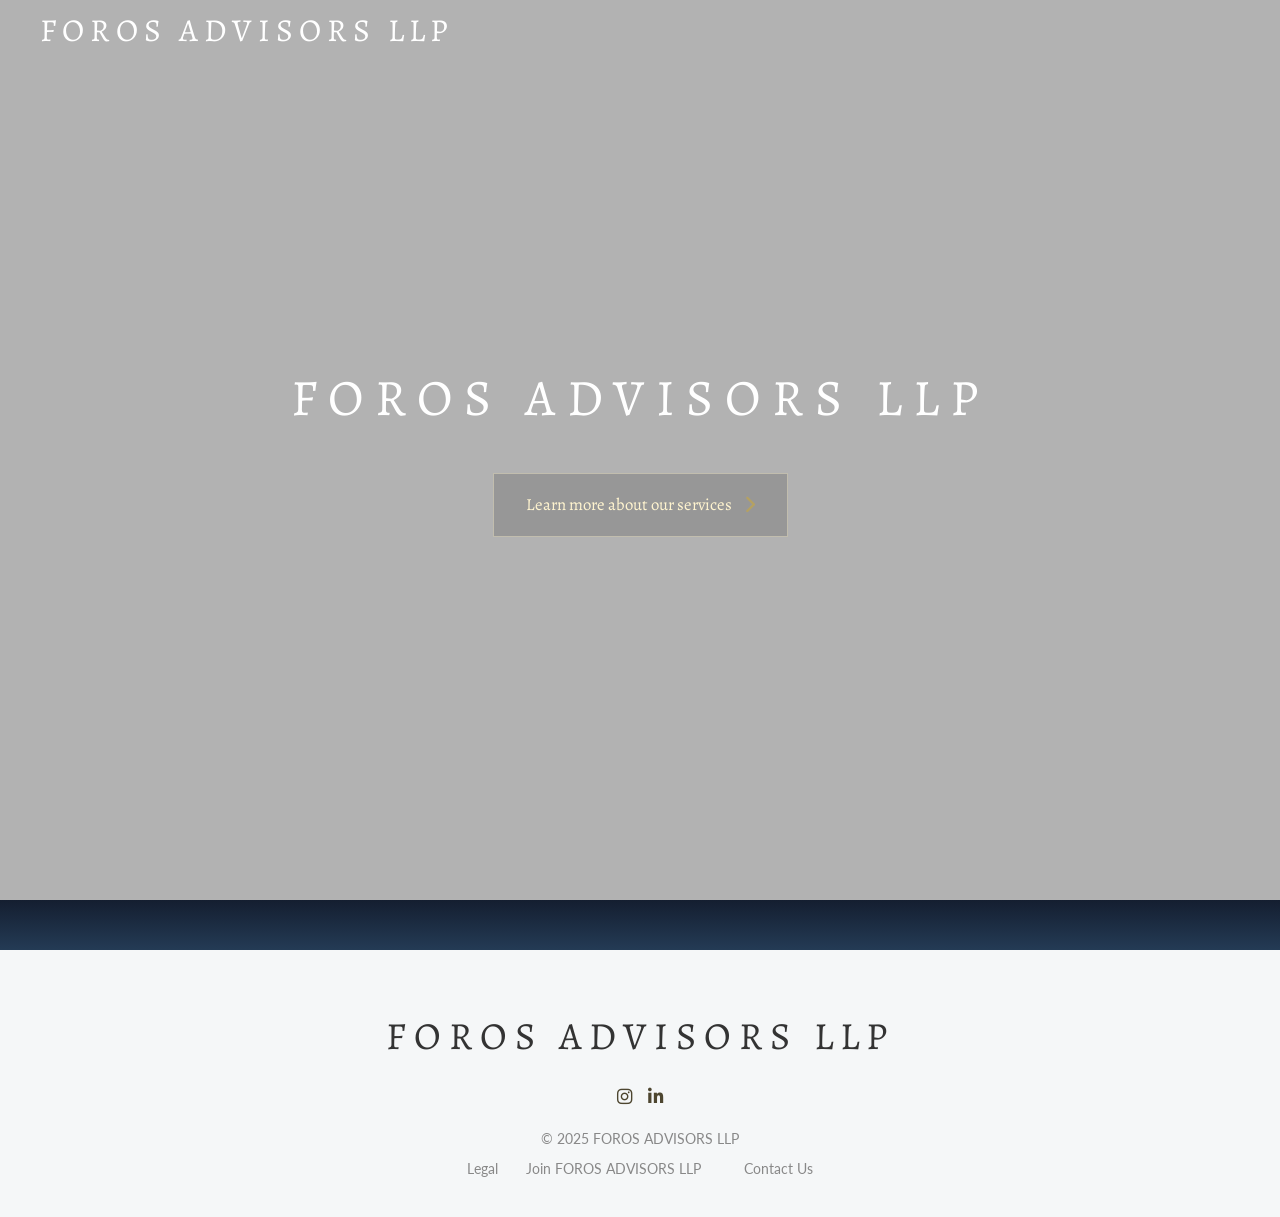
==== commit 3d5f516a: "changes in alignment fixed" ====
--- a/index.html
+++ b/index.html
@@ -5,8 +5,8 @@
     <meta charset="UTF-8">
     <meta name="viewport" content="width=device-width, initial-scale=1.0">
     <meta name="description"
-        content="FOROS ADVISORY LLP is a premier boutique investment bank providing strategic financial and M&A transaction advice.">
-    <title>FOROS ADVISORY LLP</title>
+        content="FOROS ADVISORS LLP is a premier boutique investment bank providing strategic financial and M&A transaction advice.">
+    <title>FOROS ADVISORS LLP</title>
     <link rel="preconnect" href="https://fonts.googleapis.com">
     <link rel="preconnect" href="https://fonts.gstatic.com" crossorigin>
     <link
@@ -21,7 +21,7 @@
     <!-- Header / Navigation -->
     <header class="header header--home" id="main-header">
         <div class="header__inner">
-            <a href="index.html" class="header__logo">FOROS ADVISORY LLP</a>
+            <a href="index.html" class="header__logo">FOROS ADVISORS LLP</a>
             <!-- <div class="header__search" id="search-toggle">
                 <i class="fas fa-search"></i>
                 <span>SEARCH</span>
@@ -40,6 +40,12 @@
             <a href="index.html" class="mobile-nav__link active">Home</a>
             <a href="who-we-are.html" class="mobile-nav__link">Who we are</a>
             <a href="our-services.html" class="mobile-nav__link">Our Services</a>
+            <a href="book-keeping-accounting.html" class="mobile-nav__link mobile-nav__link--sub">Book-keeping &
+                Accounting</a>
+            <a href="fema-rbi-compliance.html" class="mobile-nav__link mobile-nav__link--sub">FEMA & RBI Compliance</a>
+            <a href="gst-compliance-advisory.html" class="mobile-nav__link mobile-nav__link--sub">GST Compliance &
+                Advisors</a>
+            <a href="nri-taxation.html" class="mobile-nav__link mobile-nav__link--sub">NRI Taxation</a>
             <a href="our-team.html" class="mobile-nav__link">Our Team</a>
             <a href="contact-us.html" class="mobile-nav__link">Contact us</a>
             <a href="legal.html" class="mobile-nav__link">Legal</a>
@@ -76,8 +82,8 @@
 
             </div>
             <div class="hero__content">
-                <h1 class="hero__logo-text">FOROS ADVISORY LLP</h1>
-                <div class="hero__taglines">
+                <h1 class="hero__logo-text">FOROS ADVISORS LLP</h1>
+                <!-- <div class="hero__taglines">
                     <div class="hero__tagline hero__tagline--1">
                         <span>Boutique advisory at its finest</span>
                     </div>
@@ -87,7 +93,7 @@
                     <div class="hero__tagline hero__tagline--3">
                         <span>Better outcomes</span>
                     </div>
-                </div>
+                </div> -->
                 <a href="who-we-are.html" class="hero__cta">
                     <span>Learn more about our services</span>
                     <i class="fas fa-chevron-right"></i>
@@ -102,15 +108,15 @@
     <!-- Footer -->
     <footer class="footer" id="footer">
         <div class="footer__inner">
-            <div class="footer__logo">FOROS ADVISORY LLP</div>
+            <div class="footer__logo">FOROS ADVISORS LLP</div>
             <div class="footer__social">
                 <a href="#" class="footer__social-link" aria-label="Instagram"><i class="fab fa-instagram"></i></a>
                 <a href="#" class="footer__social-link" aria-label="LinkedIn"><i class="fab fa-linkedin-in"></i></a>
             </div>
-            <div class="footer__copyright">&copy; 2026 FOROS ADVISORY LLP</div>
+            <div class="footer__copyright">&copy; 2025 FOROS ADVISORS LLP</div>
             <div class="footer__links">
                 <a href="legal.html">Legal</a>
-                <!-- <a href="join-foros.html">Join FOROS ADVISORY LLP</a> -->
+                <a href="join-foros.html" style="display: inline-block; margin-right: 15px;">Join FOROS ADVISORS LLP</a>
                 <a href="contact-us.html">Contact Us</a>
             </div>
         </div>
--- a/styles.css
+++ b/styles.css
@@ -1,5 +1,5 @@
 /* ===================================================
-   FOROS ADVISORY LLP GROUP - Website Clone
+   FOROS ADVISORS LLP GROUP - Website Clone
    CSS Stylesheet
    =================================================== */
 
@@ -404,13 +404,15 @@
     top: 100%;
     left: 0;
     background: var(--color-teal-dark);
-    min-width: 200px;
-    box-shadow: 0 4px 15px rgba(0, 0, 0, 0.2);
+    min-width: 240px;
+    box-shadow: 0 10px 30px rgba(0, 0, 0, 0.4);
     opacity: 0;
     visibility: hidden;
-    transform: translateY(10px);
-    transition: all var(--transition-speed) ease;
+    transform: translateY(15px);
+    transition: all 0.35s cubic-bezier(0.165, 0.84, 0.44, 1);
     z-index: 100;
+    border-top: 2px solid var(--color-gold);
+    display: block !important;
 }
 
 /* Open via JS class or CSS hover */
@@ -424,14 +426,14 @@
 .subnav__dropdown-item {
     display: block;
     font-family: var(--font-sans);
-    font-size: 0.75rem;
+    font-size: 0.7rem;
     font-weight: 700;
-    letter-spacing: 1px;
+    letter-spacing: 1.2px;
     text-transform: uppercase;
     color: var(--color-white);
-    padding: 14px 24px;
-    border-bottom: 1px solid rgba(255, 255, 255, 0.08);
-    transition: color var(--transition-speed), background var(--transition-speed);
+    padding: 16px 24px;
+    border-bottom: 1px solid rgba(255, 255, 255, 0.05);
+    transition: all 0.3s ease;
 }
 
 .subnav__dropdown-item:last-child {
@@ -794,24 +796,31 @@
 
 /* ---------- Content Sections ---------- */
 .section {
-    padding: 60px 40px;
+    padding: 20px 0px;
     max-width: 1000px;
     margin: 0 auto;
+    align-items: end;
+    justify-content: end;
 }
 
 .section--intro {
     text-align: center;
     padding-top: 40px;
     border-top: 1px solid #ddd;
+    justify-content: end;
+    align-items: end;
+
 }
 
 .section__heading {
     font-family: var(--font-serif);
-    font-size: 2.6rem;
+    font-size: 1.9rem;
     font-weight: 400;
     color: var(--color-text-dark);
     line-height: 1.45;
     margin-bottom: 30px;
+    justify-content: end;
+    align-items: end;
 }
 
 .section__heading--italic {
@@ -819,7 +828,7 @@
 }
 
 .section__heading--small {
-    font-size: 2.2rem;
+    font-size: 2rem;
 }
 
 .section__subheading {
@@ -828,28 +837,31 @@
     font-weight: 600;
     font-style: italic;
     color: var(--color-teal-dark);
+    margin-bottom: 10px;
+    margin-top: 10px;
+    line-height: 1.5;
+}
+
+.section__text {
+    font-family: var(--font-serif);
+    font-size: 1.20rem;
+    color: var(--color-text-body);
+    line-height: 1.75;
+    width: 80%;
     margin-bottom: 20px;
-    line-height: 1.5;
-}
-
-.section__text {
+    text-align: justify;
+}
+
+.section__list {
+    padding-left: 10px;
+    margin-bottom: 10px;
+}
+
+.section__list li {
     font-family: var(--font-serif);
     font-size: 1.15rem;
     color: var(--color-text-body);
-    line-height: 1.75;
-    margin-bottom: 20px;
-}
-
-.section__list {
-    padding-left: 0;
-    margin-bottom: 30px;
-}
-
-.section__list li {
-    font-family: var(--font-serif);
-    font-size: 1.15rem;
-    color: var(--color-text-body);
-    line-height: 1.75;
+    line-height: 1;
     margin-bottom: 20px;
     padding-left: 24px;
     position: relative;
@@ -1123,163 +1135,12 @@
 }
 
 /* ---------- Responsive ---------- */
-@media (max-width: 1024px) {
-    .subnav__link {
-        padding: 20px 10px;
-        font-size: 0.7rem;
-    }
-
-    .subnav__sec-link {
-        padding: 14px 16px;
-        font-size: 0.7rem;
-    }
-
-    .stats {
-        gap: 30px;
-    }
-
-    .stat__circle {
-        width: 180px;
-        height: 180px;
-    }
-
-    .stat__number {
-        font-size: 2.6rem;
-    }
-}
-
-@media (max-width: 768px) {
-    :root {
-        --header-height: 56px;
-    }
-
-    .header__search {
-        display: none;
-    }
-
-    .header__hamburger {
-        display: flex;
-    }
-
-    /* Subnav mobile */
-    .subnav__links,
-    .subnav__search {
-        display: none;
-    }
-
-    .subnav__primary {
-        height: 56px;
-    }
-
-    .subnav__secondary-wrap {
-        display: none;
-    }
-
-    .subnav .header__hamburger {
-        display: flex;
-    }
-
-    /* Hero */
-    .hero__logo-text {
-        font-size: 2.2rem;
-        letter-spacing: 8px;
-    }
-
-    .hero__tagline span {
-        font-size: 1.15rem;
-        padding: 8px 24px;
-    }
-
-    .hero__cta {
-        font-size: 0.9rem;
-        padding: 14px 24px;
-    }
-
-    /* Banner */
-    .banner {
-        height: 200px;
-        margin-top: 56px;
-    }
-
-    /* Stats */
-    .stats {
-        flex-direction: column;
-        align-items: center;
-        gap: 30px;
-    }
-
-    .stat__circle {
-        width: 200px;
-        height: 200px;
-    }
-
-    /* Section */
-    .section {
-        padding: 40px 24px;
-    }
-
-    .section__heading {
-        font-size: 1.8rem;
-    }
-
-    .section__heading--small {
-        font-size: 1.6rem;
-    }
-
-    /* Footer */
-    .footer {
-        padding: 40px 24px 30px;
-    }
-
-    .footer__links {
-        flex-direction: column;
-        gap: 12px;
-    }
-
-    /* Clients */
-    .clients__grid {
-        grid-template-columns: repeat(2, 1fr);
-    }
-}
-
-@media (max-width: 480px) {
-    .hero__logo-text {
-        font-size: 1.8rem;
-        letter-spacing: 6px;
-    }
-
-    .hero__tagline span {
-        font-size: 0.95rem;
-        padding: 6px 16px;
-    }
-
-    .hero__cta {
-        font-size: 0.8rem;
-        padding: 12px 18px;
-        flex-direction: column;
-        gap: 8px;
-    }
-
-    .stat__circle {
-        width: 170px;
-        height: 170px;
-    }
-
-    .stat__number {
-        font-size: 2.4rem;
-    }
-
-    .clients__grid {
-        grid-template-columns: 1fr;
-    }
-}
-
-/* ---------- Grid & Card Components (Landing Page Styles) ---------- */
+/* ---------- Grid & Card Components ---------- */
 
 .grid-container {
     display: grid;
     gap: 30px;
-    margin: 40px 0;
+    margin: 30px 0;
 }
 
 .grid--2 {
@@ -1357,11 +1218,14 @@
     font-size: 1rem;
     color: var(--color-text-body);
     line-height: 1.6;
+    text-align: justify;
 }
 
 /* Service Card */
 .card--service {
     border-top: 4px solid var(--color-teal-dark);
+    text-decoration: none;
+    color: inherit;
 }
 
 .card__icon {
@@ -1382,6 +1246,8 @@
     background: var(--color-off-white);
     position: relative;
     overflow: hidden;
+    text-decoration: none;
+    color: inherit;
 }
 
 .card--value::before {
@@ -1394,6 +1260,13 @@
     background: var(--color-gold);
 }
 
+.card--service:hover,
+.card--value:hover {
+    transform: translateY(-5px);
+    border-color: var(--color-gold);
+    box-shadow: 0 10px 30px rgba(0, 0, 0, 0.1);
+}
+
 /* Feature Block (Horizontal) */
 .feature-block {
     display: flex;
@@ -1420,103 +1293,28 @@
     box-shadow: 0 10px 30px rgba(0, 0, 0, 0.1);
 }
 
-@media (max-width: 768px) {
-
-    .feature-block,
-    .feature-block:nth-child(even) {
-        flex-direction: column;
-        padding: 20px;
-    }
-
-/* ---------- Grid & Cards ---------- */
-.grid-container {
-    display: grid;
-    gap: 30px;
-}
-
-.grid--2 {
-    grid-template-columns: repeat(2, 1fr);
-}
-
-.grid--3 {
-    grid-template-columns: repeat(3, 1fr);
-}
-
-.grid--4 {
-    grid-template-columns: repeat(4, 1fr);
-}
-
-@media (max-width: 1024px) {
-    .grid--3, .grid--4 {
-        grid-template-columns: repeat(2, 1fr);
-    }
-}
-
-@media (max-width: 768px) {
-    .grid--2, .grid--3, .grid--4 {
-        grid-template-columns: 1fr;
-    }
-}
-
-.card {
-    background: rgba(255, 255, 255, 0.03);
-    border: 1px solid rgba(255, 255, 255, 0.1);
-    padding: 30px;
-    border-radius: 4px;
-    transition: all var(--transition-speed) ease;
-    display: flex;
-    flex-direction: column;
-}
-
-.card--value, .card--service {
-    text-decoration: none;
-    color: inherit;
-    transition: transform var(--transition-speed) ease, border-color var(--transition-speed) ease, box-shadow var(--transition-speed) ease;
-}
-
-.card--service:hover, .card--value:hover {
-    transform: translateY(-5px);
-    border-color: var(--color-gold);
-    background: rgba(255, 255, 255, 0.05);
-    box-shadow: 0 10px 30px rgba(0, 0, 0, 0.3);
-}
-
-.card__icon {
-    font-size: 2.5rem;
-    color: var(--color-gold);
-    margin-bottom: 20px;
-}
-
-.card__title {
-    font-family: var(--font-serif);
-    font-size: 1.5rem;
-    margin-bottom: 15px;
-    color: var(--color-gold);
-}
-
-.card__bio {
-    font-size: 0.95rem;
-    line-height: 1.6;
-    color: var(--color-white-muted);
-}
-
+/* Breadcrumb */
 .breadcrumb {
-    font-size: 0.9rem;
+    font-family: var(--font-sans);
+    font-size: 0.85rem;
     margin-bottom: 30px;
     color: var(--color-gold);
     text-transform: uppercase;
-    letter-spacing: 1px;
+    letter-spacing: 1.5px;
+    font-weight: 700;
 }
 
 .breadcrumb a {
-    color: var(--color-white-muted);
+    color: var(--color-text-body);
     text-decoration: none;
+    transition: color var(--transition-speed);
 }
 
 .breadcrumb a:hover {
-    color: var(--color-gold);
-}
-
+    color: var(--color-teal-dark);
+}
+
+/* Buttons */
 .btn--gold {
     display: inline-block;
     padding: 15px 40px;
@@ -1529,11 +1327,223 @@
     transition: all 0.3s ease;
     text-decoration: none;
     margin-top: 20px;
+    font-family: var(--font-sans);
+    cursor: pointer;
 }
 
 .btn--gold:hover {
     background: var(--color-gold);
-    color: var(--color-teal-dark);
+    color: var(--color-white);
     transform: translateY(-3px);
 }
-} /* Closing media query if it exists, otherwise just end */+
+/* Map Section */
+.map-container {
+    padding: 0 40px 60px;
+    max-width: 700px;
+    margin: 0 auto;
+}
+
+.map-iframe {
+    width: 100%;
+    height: 450px;
+    border: none;
+    border-radius: 12px;
+    box-shadow: 0 10px 30px rgba(0, 0, 0, 0.1);
+    display: block;
+}
+
+/* ---------- Responsive Styles ---------- */
+
+@media (max-width: 1200px) {
+    .subnav__link {
+        padding: 20px 12px;
+        font-size: 0.7rem;
+    }
+
+    .subnav__sec-link {
+        padding: 14px 18px;
+        font-size: 0.7rem;
+    }
+}
+
+@media (max-width: 1024px) {
+
+    .header__inner,
+    .subnav__primary,
+    .subnav__secondary {
+        padding: 0 20px;
+    }
+
+    .grid--3,
+    .grid--4 {
+        grid-template-columns: repeat(2, 1fr);
+    }
+
+    .stats {
+        gap: 30px;
+    }
+
+    .stat__circle {
+        width: 180px;
+        height: 180px;
+    }
+
+    .stat__number {
+        font-size: 2.6rem;
+    }
+}
+
+@media (max-width: 768px) {
+    :root {
+        --header-height: 56px;
+    }
+
+    .header__inner,
+    .subnav__primary {
+        padding: 0 20px;
+    }
+
+    .header__logo,
+    .subnav__logo {
+        font-size: 1.4rem;
+        letter-spacing: 4px;
+    }
+
+    .header__search,
+    .subnav__search,
+    .subnav__links,
+    .subnav__secondary-wrap {
+        display: none;
+    }
+
+    .header__hamburger {
+        display: flex;
+    }
+
+    .hero__logo-text {
+        font-size: 2.2rem;
+        letter-spacing: 8px;
+        margin-bottom: 30px;
+    }
+
+    .hero__taglines {
+        margin-bottom: 30px;
+    }
+
+    .hero__tagline span {
+        font-size: 1.15rem;
+        padding: 8px 24px;
+    }
+
+    .hero__cta {
+        font-size: 0.9rem;
+        padding: 14px 24px;
+    }
+
+    .banner {
+        height: 220px;
+        margin-top: 56px;
+    }
+
+    .section {
+        padding: 40px 20px;
+    }
+
+    .section__heading {
+        font-size: 1.8rem;
+    }
+
+    .section__heading--small {
+        font-size: 1.6rem;
+    }
+
+    .grid--2,
+    .grid--3,
+    .grid--4 {
+        grid-template-columns: 1fr;
+    }
+
+    .feature-block,
+    .feature-block:nth-child(even) {
+        flex-direction: column;
+        padding: 20px;
+        gap: 20px;
+    }
+
+    .stats {
+        flex-direction: column;
+        align-items: center;
+        gap: 30px;
+        padding-bottom: 40px;
+    }
+
+    .stat__circle {
+        width: 200px;
+        height: 200px;
+    }
+
+    .footer {
+        padding: 40px 20px 30px;
+    }
+
+    .footer__logo {
+        font-size: 1.8rem;
+        letter-spacing: 6px;
+    }
+
+    .footer__links {
+        flex-direction: column;
+        gap: 12px;
+    }
+
+    .clients__grid {
+        grid-template-columns: repeat(2, 1fr);
+        gap: 15px;
+    }
+
+    .map-container {
+        padding: 0 20px 40px;
+    }
+
+    .map-iframe {
+        height: 300px;
+    }
+}
+
+@media (max-width: 480px) {
+
+    .header__logo,
+    .subnav__logo {
+        font-size: 1.2rem;
+        letter-spacing: 3px;
+    }
+
+    .hero__logo-text {
+        font-size: 1.6rem;
+        letter-spacing: 4px;
+    }
+
+    .hero__tagline span {
+        font-size: 1rem;
+        padding: 6px 16px;
+    }
+
+    .hero__cta {
+        width: 100%;
+        justify-content: center;
+    }
+
+    .stat__circle {
+        width: 160px;
+        height: 160px;
+    }
+
+    .stat__number {
+        font-size: 2.2rem;
+    }
+
+    .clients__grid {
+        grid-template-columns: 1fr;
+    }
+}
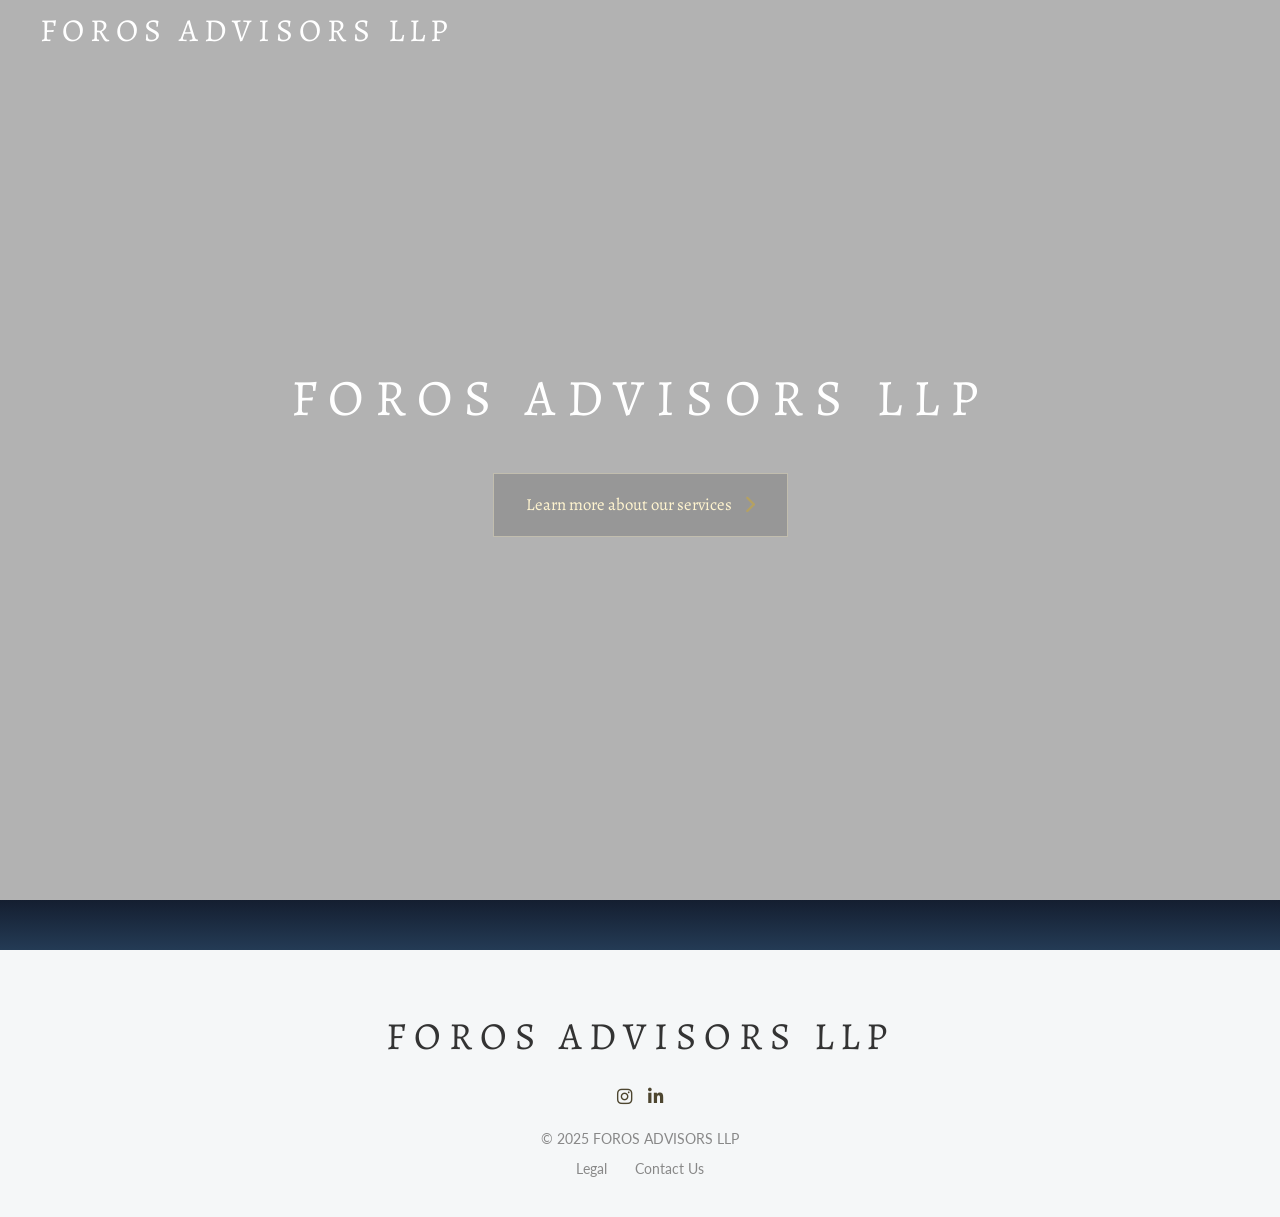
==== commit 4761fd41: "minor fixtures" ====
--- a/index.html
+++ b/index.html
@@ -116,7 +116,7 @@
             <div class="footer__copyright">&copy; 2025 FOROS ADVISORS LLP</div>
             <div class="footer__links">
                 <a href="legal.html">Legal</a>
-                <a href="join-foros.html" style="display: inline-block; margin-right: 15px;">Join FOROS ADVISORS LLP</a>
+                <!-- <a href="join-foros.html" style="display: inline-block; margin-right: 15px;">Join FOROS ADVISORS LLP</a> -->
                 <a href="contact-us.html">Contact Us</a>
             </div>
         </div>
--- a/styles.css
+++ b/styles.css
@@ -796,31 +796,25 @@
 
 /* ---------- Content Sections ---------- */
 .section {
-    padding: 20px 0px;
-    max-width: 1000px;
+    padding: 60px 20px;
+    max-width: 1200px;
     margin: 0 auto;
-    align-items: end;
-    justify-content: end;
 }
 
 .section--intro {
     text-align: center;
     padding-top: 40px;
     border-top: 1px solid #ddd;
-    justify-content: end;
-    align-items: end;
-
 }
 
 .section__heading {
     font-family: var(--font-serif);
-    font-size: 1.9rem;
+    font-size: 2.2rem;
     font-weight: 400;
     color: var(--color-text-dark);
-    line-height: 1.45;
-    margin-bottom: 30px;
-    justify-content: end;
-    align-items: end;
+    line-height: 1.35;
+    margin-bottom: 40px;
+    text-align: center;
 }
 
 .section__heading--italic {
@@ -1139,8 +1133,13 @@
 
 .grid-container {
     display: grid;
-    gap: 30px;
-    margin: 30px 0;
+    gap: 40px;
+    margin: 40px auto;
+    max-width: 1000px;
+}
+
+.grid--1 {
+    grid-template-columns: 1fr;
 }
 
 .grid--2 {
@@ -1166,6 +1165,10 @@
     flex-direction: column;
     height: 100%;
     box-shadow: 0 4px 12px rgba(0, 0, 0, 0.03);
+}
+
+.card .section__text {
+    width: 100%;
 }
 
 .card:hover {
@@ -1226,6 +1229,12 @@
     border-top: 4px solid var(--color-teal-dark);
     text-decoration: none;
     color: inherit;
+    text-align: center;
+}
+
+.card--service .section__text {
+    text-align: justify;
+    margin: 0 auto;
 }
 
 .card__icon {
